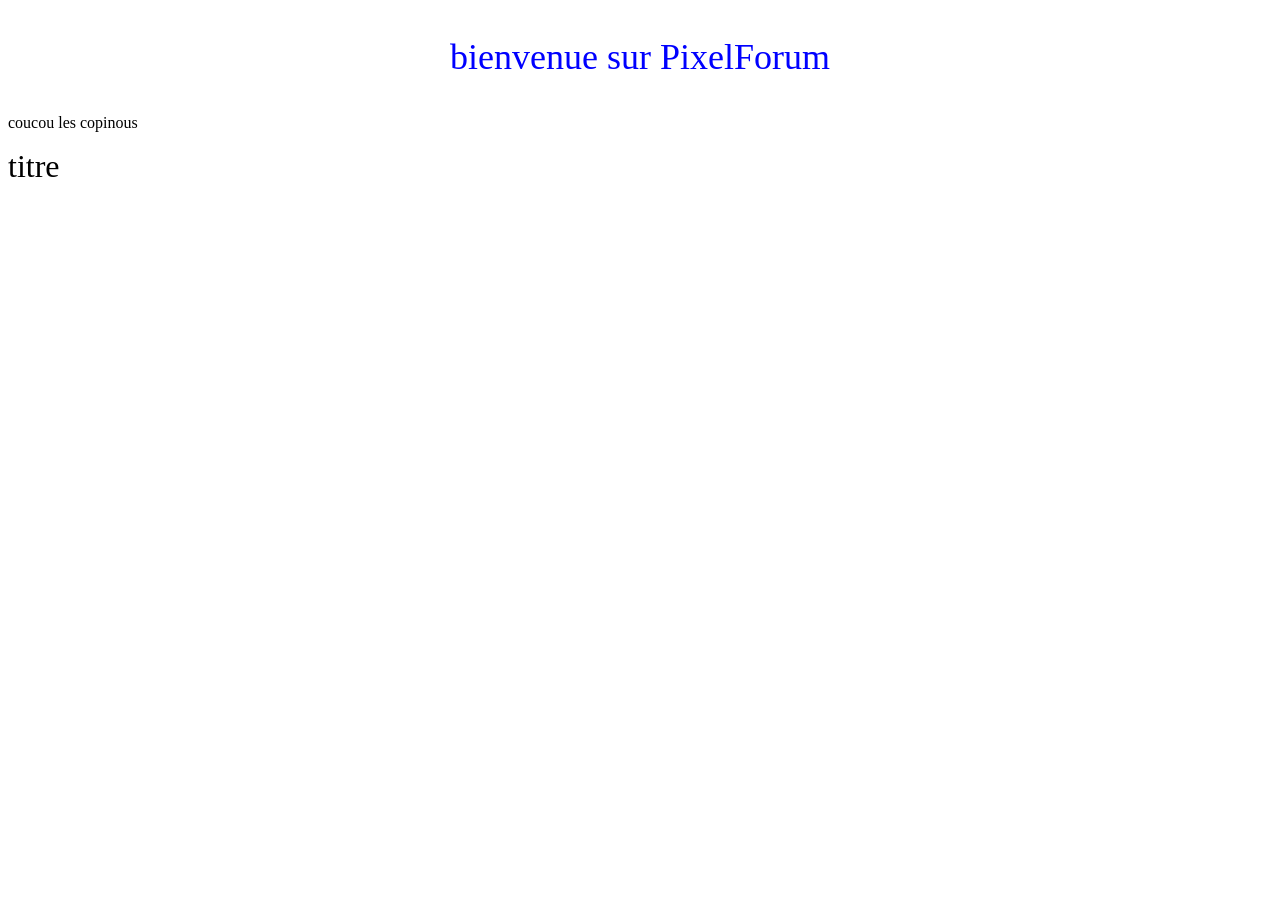
==== index.html @ bd97e370 "first commit" ====
<!doctype html>
<html lang="fr">
    <head>
        <meta charset="UTF-8" />
        <meta name="viewport" content="width=device-width, initial-scale=1.0" />
        <meta name="description" content="forum de pixel art" />
        <title>PixelForum</title>
        <link rel="stylesheet" href="style.css" />
    </head>
    <body>
        <p class="titre">bienvenue sur PixelForum</p>
        <p>coucou les copinous</p>
        <font class="titre" size="+3">titre</font>
    </body>
</html>
---- style.css ----
p.titre {
    color: #0000ff;
    font-size: 36px;
    font-variation-settings: Verdana;
    text-align: center;
}
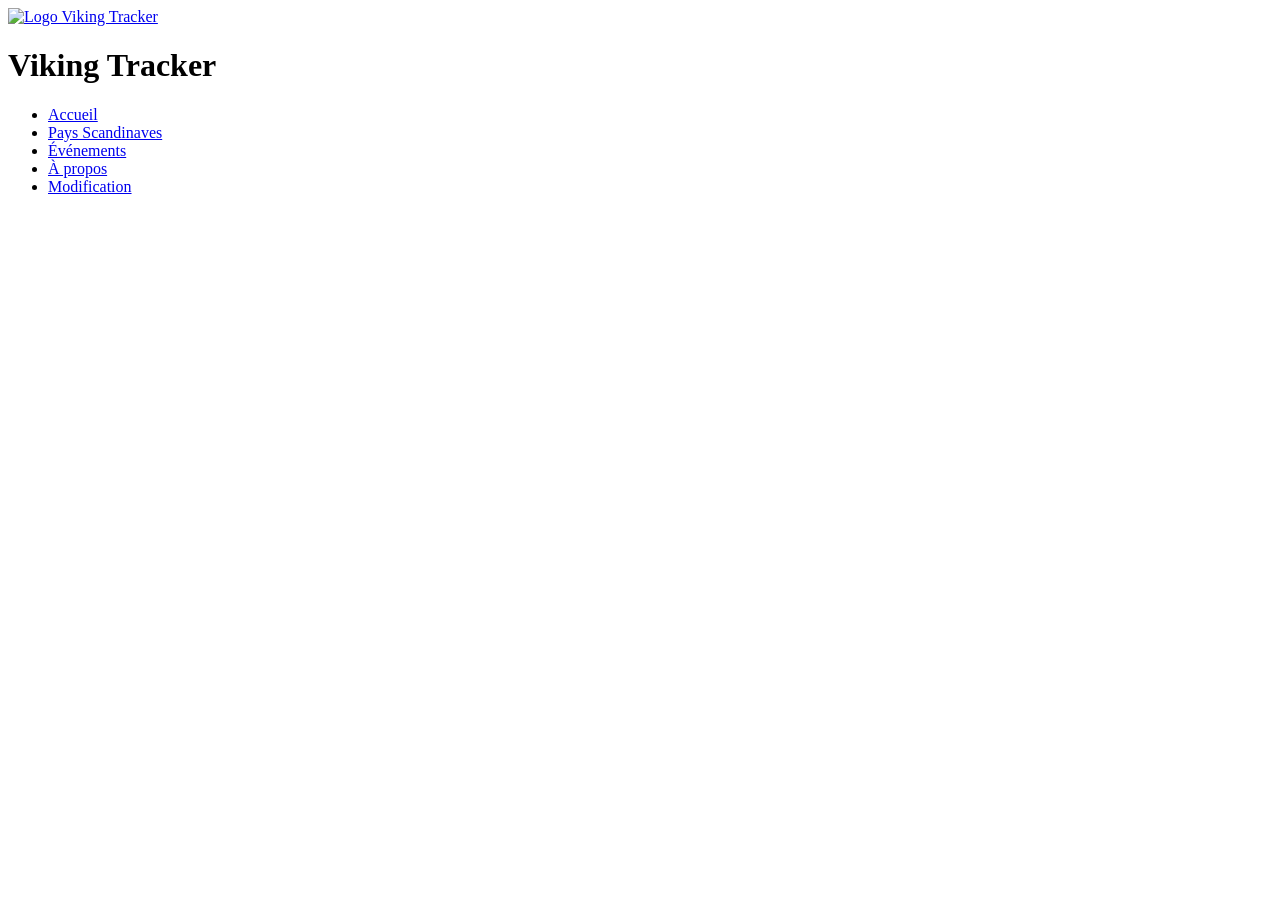
==== commit 3a4fa3ec: "Crud" ====
--- a/index.html
+++ b/index.html
@@ -1,15 +1,33 @@
-<!doctype html>
+<!DOCTYPE html>
 <html lang="fr">
-    <head>
-        <meta charset="UTF-8" />
-        <meta name="viewport" content="width=device-width, initial-scale=1.0" />
-        <meta name="description" content="forum de pixel art" />
-        <title>PixelForum</title>
-        <link rel="stylesheet" href="style.css" />
-    </head>
-    <body>
-        <p class="titre">bienvenue sur PixelForum</p>
-        <p>coucou les copinous</p>
-        <font class="titre" size="+3">titre</font>
-    </body>
+<head>
+  <meta charset="UTF-8">
+  <meta name="viewport" content="width=device-width, initial-scale=1.0">
+  <title>Viking Tracker - Accueil</title>
+  <link rel="stylesheet" href="/static/style.css">
+  
+</head>
+<body class="home-page">
+  <header>
+    <div class="container">
+      <div class="navbar">
+        <a href="/" class="logo">
+          <img src="/static/images/FEHU.gif" alt="Logo Viking Tracker" class="logo1">
+        </a>
+        <h1 class="site-title">Viking Tracker</h1>
+        <ul>
+          <li><a href="/">Accueil</a></li>
+          <li><a href="/pays">Pays Scandinaves</a></li>
+          <li><a href="/event">Événements</a></li>
+          <li><a href="/aboutus">À propos</a></li>
+          <li><a href="/create">Modification</a></li>
+        </ul>
+      </div>
+    </div>
+  </header>
+
+  <main>
+    
+  </main>
+</body>
 </html>
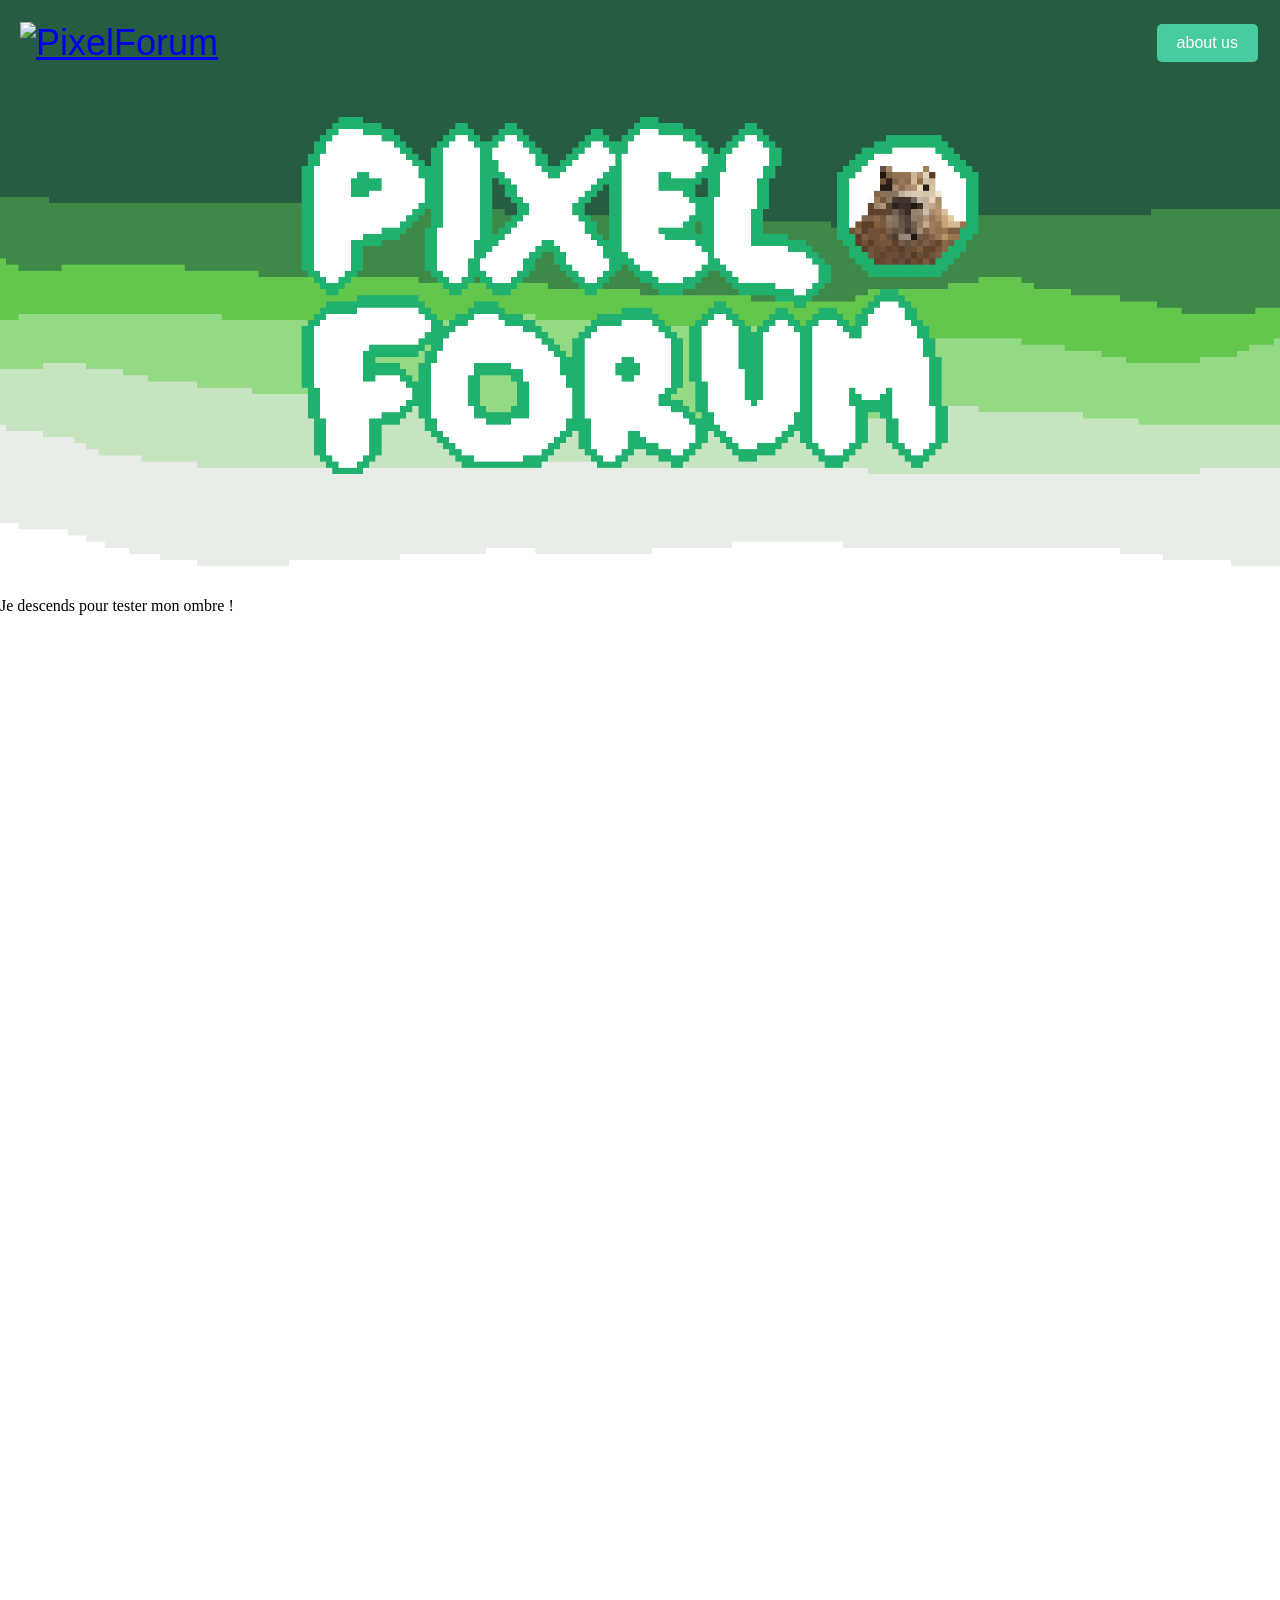
==== commit 315c43e1: "start index and aboutUs html and css" ====
--- a/index.html
+++ b/index.html
@@ -1,33 +1,25 @@
-<!DOCTYPE html>
+<!doctype html>
 <html lang="fr">
-<head>
-  <meta charset="UTF-8">
-  <meta name="viewport" content="width=device-width, initial-scale=1.0">
-  <title>Viking Tracker - Accueil</title>
-  <link rel="stylesheet" href="/static/style.css">
-  
-</head>
-<body class="home-page">
-  <header>
-    <div class="container">
-      <div class="navbar">
-        <a href="/" class="logo">
-          <img src="/static/images/FEHU.gif" alt="Logo Viking Tracker" class="logo1">
-        </a>
-        <h1 class="site-title">Viking Tracker</h1>
-        <ul>
-          <li><a href="/">Accueil</a></li>
-          <li><a href="/pays">Pays Scandinaves</a></li>
-          <li><a href="/event">Événements</a></li>
-          <li><a href="/aboutus">À propos</a></li>
-          <li><a href="/create">Modification</a></li>
-        </ul>
-      </div>
-    </div>
-  </header>
+    <head>
+        <meta charset="UTF-8" />
+        <meta name="viewport" content="width=device-width, initial-scale=1.0" />
+        <meta name="description" content="forum de pixel art" />
+        <title>PixelForum</title>
+        <link rel="icon" type="image/png" href="image/logo.png" />
+        <link rel="stylesheet" href="style.css" />
+        <script src="script.js"></script>
+    </head>
+    <body>
+        <header>
+            <a href="/">
+                <img src="image/logo.png" alt="PixelForum" class="logo" />
+            </a>
+            <a href="page/aboutUsPage.html" class="unbouton">about us</a>
+        </header>
+        <img src="image/Sprite-0001.png" alt="PixelForum" class="grandLogo" />
 
-  <main>
-    
-  </main>
-</body>
+        <div style="height: 2000px">
+            <p>Je descends pour tester mon ombre !</p>
+        </div>
+    </body>
 </html>
--- a/style.css
+++ b/style.css
@@ -0,0 +1,71 @@
+* {
+    margin: 0;
+    padding: 0;
+    box-sizing: border-box;
+}
+
+.logo {
+    width: 75px;
+    height: auto;
+}
+
+header {
+    position: sticky;
+    top: 0;
+    z-index: 1000;
+    background-color: #265c42; /* Correction ici */
+    transition: box-shadow 0.3s ease;
+    display: flex;
+    justify-content: space-between;
+    align-items: center;
+    padding: 20px;
+    font-size: 36px;
+    font-family: Fantasy, sans-serif;
+}
+
+.grandLogo {
+    width: 100vw;
+    height: auto;
+    object-fit: cover;
+    display: block;
+}
+
+.head {
+    text-align: left;
+    font-weight: bold;
+}
+
+.unbouton {
+    border: none;
+    padding: 10px 20px;
+    text-align: center;
+    text-decoration: none;
+    display: inline-block;
+    background-color: #48cc9f;
+    color: white; /* Ajout d'une couleur par défaut */
+    font-size: 16px;
+    margin: 4px 2px;
+    cursor: pointer;
+    border-radius: 5px; /* J'ai gardé le 5px, tu avais aussi 80px plus haut */
+    transition: all 0.2s ease;
+}
+
+.unbouton:hover {
+    background-color: #6acc9f;
+    transform: translateY(-3px);
+    box-shadow: 0 4px 8px 0 rgba(0, 0, 0, 0.2);
+}
+
+.unbouton:active {
+    transform: translateY(0);
+    box-shadow: 0 2px 4px 0 rgba(0, 0, 0, 0.2);
+}
+
+.head:link {
+    color: #ff00ff;
+    text-decoration: underline;
+}
+
+header.scroll-shadow {
+    box-shadow: 0 4px 10px rgba(0, 0, 0, 0.1);
+}
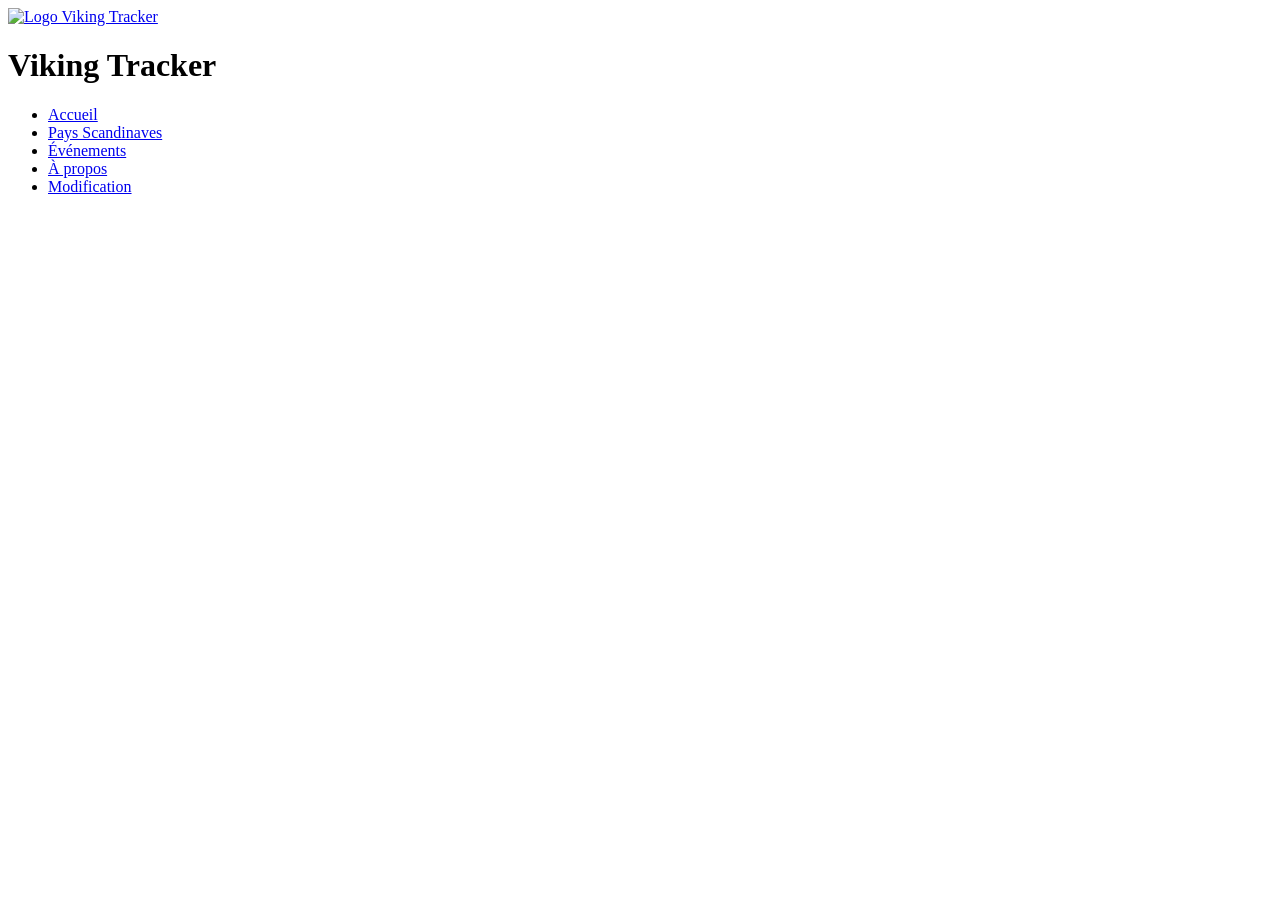
==== commit ce91c918: "handler update" ====
--- a/index.html
+++ b/index.html
@@ -1,25 +1,33 @@
 <!doctype html>
 <html lang="fr">
-    <head>
-        <meta charset="UTF-8" />
-        <meta name="viewport" content="width=device-width, initial-scale=1.0" />
-        <meta name="description" content="forum de pixel art" />
-        <title>PixelForum</title>
-        <link rel="icon" type="image/png" href="image/logo.png" />
-        <link rel="stylesheet" href="style.css" />
-        <script src="script.js"></script>
-    </head>
-    <body>
-        <header>
-            <a href="/">
-                <img src="image/logo.png" alt="PixelForum" class="logo" />
-            </a>
-            <a href="page/aboutUsPage.html" class="unbouton">about us</a>
-        </header>
-        <img src="image/Sprite-0001.png" alt="PixelForum" class="grandLogo" />
+<head>
+  <meta charset="UTF-8">
+  <meta name="viewport" content="width=device-width, initial-scale=1.0">
+  <title>Viking Tracker - Accueil</title>
+  <link rel="stylesheet" href="/static/style.css">
+  
+</head>
+<body class="home-page">
+  <header>
+    <div class="container">
+      <div class="navbar">
+        <a href="/" class="logo">
+          <img src="/static/images/FEHU.gif" alt="Logo Viking Tracker" class="logo1">
+        </a>
+        <h1 class="site-title">Viking Tracker</h1>
+        <ul>
+          <li><a href="/">Accueil</a></li>
+          <li><a href="/pays">Pays Scandinaves</a></li>
+          <li><a href="/event">Événements</a></li>
+          <li><a href="/aboutus">À propos</a></li>
+          <li><a href="/create">Modification</a></li>
+        </ul>
+      </div>
+    </div>
+  </header>
 
-        <div style="height: 2000px">
-            <p>Je descends pour tester mon ombre !</p>
-        </div>
-    </body>
+  <main>
+    
+  </main>
+</body>
 </html>
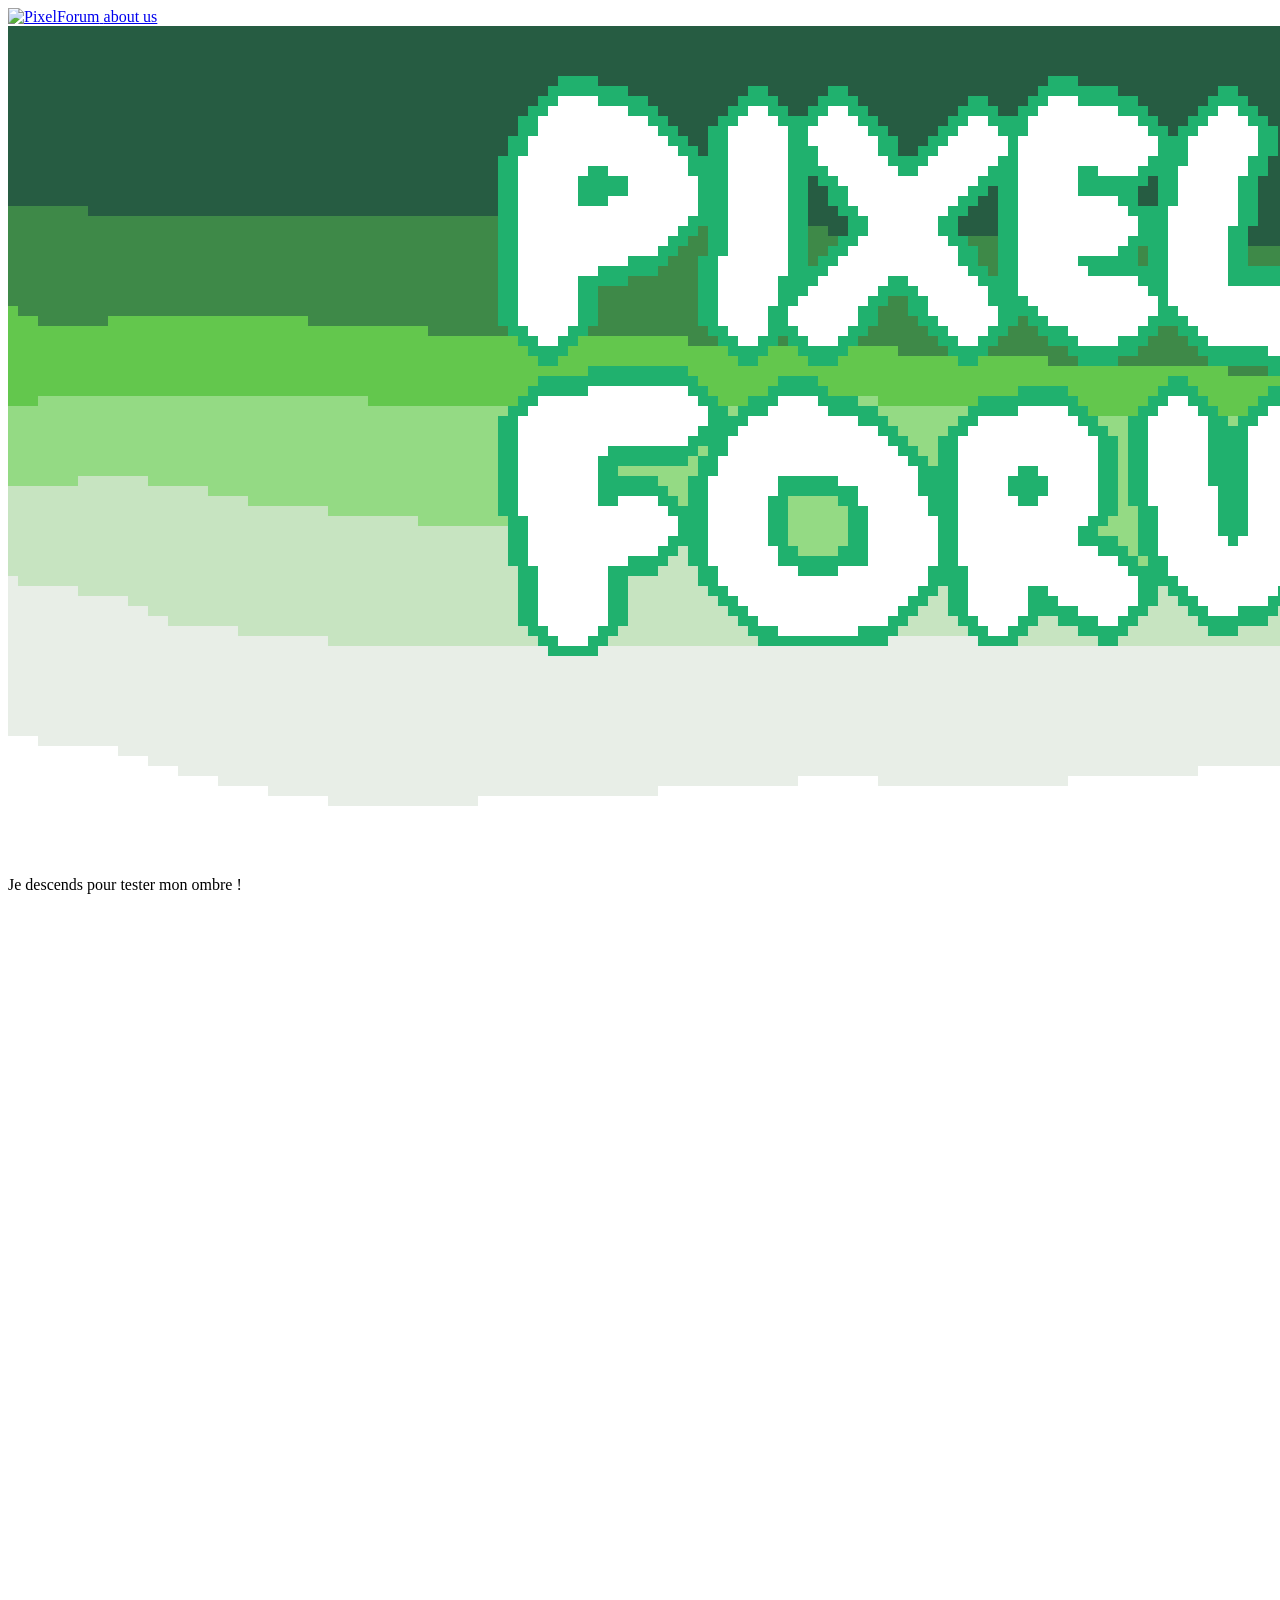
==== commit 388e097b: "coretif html" ====
--- a/index.html
+++ b/index.html
@@ -1,33 +1,25 @@
 <!doctype html>
 <html lang="fr">
-<head>
-  <meta charset="UTF-8">
-  <meta name="viewport" content="width=device-width, initial-scale=1.0">
-  <title>Viking Tracker - Accueil</title>
-  <link rel="stylesheet" href="/static/style.css">
-  
-</head>
-<body class="home-page">
-  <header>
-    <div class="container">
-      <div class="navbar">
-        <a href="/" class="logo">
-          <img src="/static/images/FEHU.gif" alt="Logo Viking Tracker" class="logo1">
-        </a>
-        <h1 class="site-title">Viking Tracker</h1>
-        <ul>
-          <li><a href="/">Accueil</a></li>
-          <li><a href="/pays">Pays Scandinaves</a></li>
-          <li><a href="/event">Événements</a></li>
-          <li><a href="/aboutus">À propos</a></li>
-          <li><a href="/create">Modification</a></li>
-        </ul>
-      </div>
-    </div>
-  </header>
+    <head>
+        <meta charset="UTF-8" />
+        <meta name="viewport" content="width=device-width, initial-scale=1.0" />
+        <meta name="description" content="forum de pixel art" />
+        <title>PixelForum</title>
+        <link rel="icon" type="image/png" href="image/logo.png" />
+        <link rel="stylesheet" href="style.css" />
+        <script src="script.js"></script>
+    </head>
+    <body>
+        <header>
+            <a href="/">
+                <img src="image/logo.png" alt="PixelForum" class="logo" />
+            </a>
+            <a href="page/aboutUsPage.html" class="unbouton">about us</a>
+        </header>
+        <img src="image/Sprite-0001.png" alt="PixelForum" class="grandLogo" />
 
-  <main>
-    
-  </main>
-</body>
+        <div style="height: 2000px">
+            <p>Je descends pour tester mon ombre !</p>
+        </div>
+    </body>
 </html>
